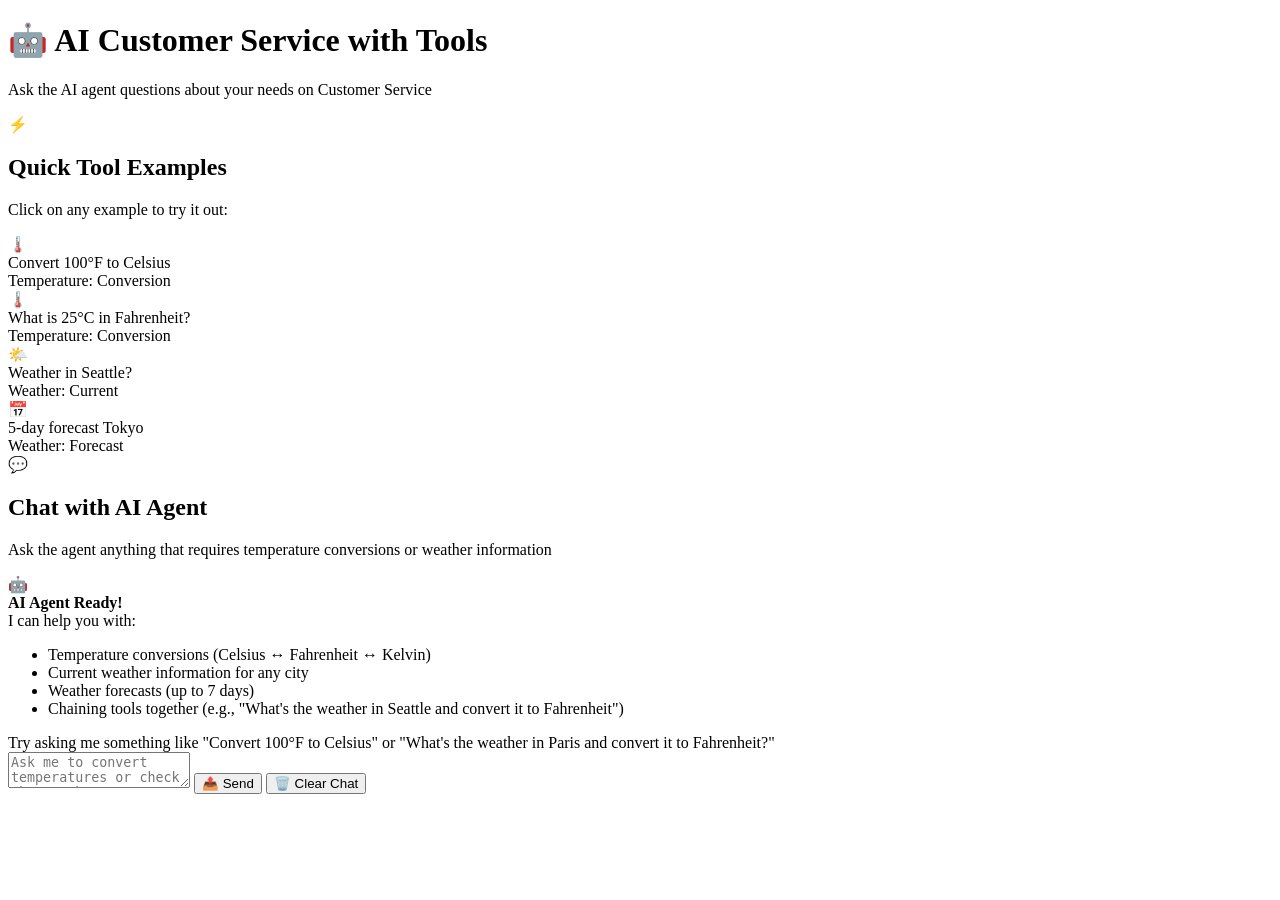
==== chat_customer_service_advanced/src/main/resources/templates/index.html @ 7b98d09e "feat: Add advanced customer service chat functionality with AI tools - Implemented conversation-chat" ====
<!DOCTYPE html>
<html xmlns:th="http://www.thymeleaf.org">

<head>
  <meta charset="UTF-8">
  <meta name="viewport" content="width=device-width, initial-scale=1.0">
  <title>Customer Service with AI Tools</title>

  <link rel="stylesheet" th:href="@{/css/style.css}">
</head>

<body>
  <div class="container">
    <div class="header">
      <h1>🤖 AI Customer Service with Tools</h1>
      <p>Ask the AI agent questions about your needs on Customer Service</p>
    </div>

    <!-- Quick Tools Section -->
    <div class="section-card">
      <div class="section-header">
        <span class="section-icon">⚡</span>
        <h2>Quick Tool Examples</h2>
      </div>
      <div class="section-body">
        <p class="help-text">Click on any example to try it out:</p>

        <div class="examples-grid">
          <div class="example-card" onclick="tryExample('Convert 100°F to Celsius')">
            <div class="example-icon">🌡️</div>
            <div class="example-text">Convert 100°F to Celsius</div>
            <div class="example-tool">Temperature: Conversion</div>
          </div>

          <div class="example-card" onclick="tryExample('What is 25°C in Fahrenheit?')">
            <div class="example-icon">🌡️</div>
            <div class="example-text">What is 25°C in Fahrenheit?</div>
            <div class="example-tool">Temperature: Conversion</div>
          </div>

          <div class="example-card" onclick="tryExample('What is the weather in Seattle?')">
            <div class="example-icon">🌤️</div>
            <div class="example-text">Weather in Seattle?</div>
            <div class="example-tool">Weather: Current</div>
          </div>

          <div class="example-card" onclick="tryExample('Get the 5-day forecast for Tokyo')">
            <div class="example-icon">📅</div>
            <div class="example-text">5-day forecast Tokyo</div>
            <div class="example-tool">Weather: Forecast</div>
          </div>

        </div>
      </div>
    </div>

    <!-- Chat Section -->
    <div class="section-card">
      <div class="section-header">
        <span class="section-icon">💬</span>
        <h2>Chat with AI Agent</h2>
      </div>
      <div class="section-body">
        <p class="help-text">Ask the agent anything that requires temperature conversions or weather information</p>

        <div class="chat-container" id="chatContainer">
          <div class="welcome-message">
            <div class="bot-icon">🤖</div>
            <div class="message-text">
              <strong>AI Agent Ready!</strong><br>
              I can help you with:
              <ul>
                <li>Temperature conversions (Celsius ↔ Fahrenheit ↔ Kelvin)</li>
                <li>Current weather information for any city</li>
                <li>Weather forecasts (up to 7 days)</li>
                <li>Chaining tools together (e.g., "What's the weather in Seattle and convert it to Fahrenheit")</li>
              </ul>
              Try asking me something like "Convert 100°F to Celsius" or "What's the weather in Paris and convert it to
              Fahrenheit?"
            </div>
          </div>
        </div>

        <div class="input-container">
          <textarea id="messageInput" placeholder="Ask me to convert temperatures or check the weather..."
            rows="2"></textarea>

          <button id="sendButton" class="btn btn-primary">
            <span class="btn-icon">📤</span> Send
          </button>

          <button id="clearButton" class="btn btn-secondary">
            <span class="btn-icon">🗑️</span> Clear Chat
          </button>
        </div>
      </div>
    </div>

  </div>

  <script th:src="@{/js/markdown.js}"></script>
  <script th:src="@{/js/conversation-chat-advanced.js(v=2)}"></script>
</body>

</html>
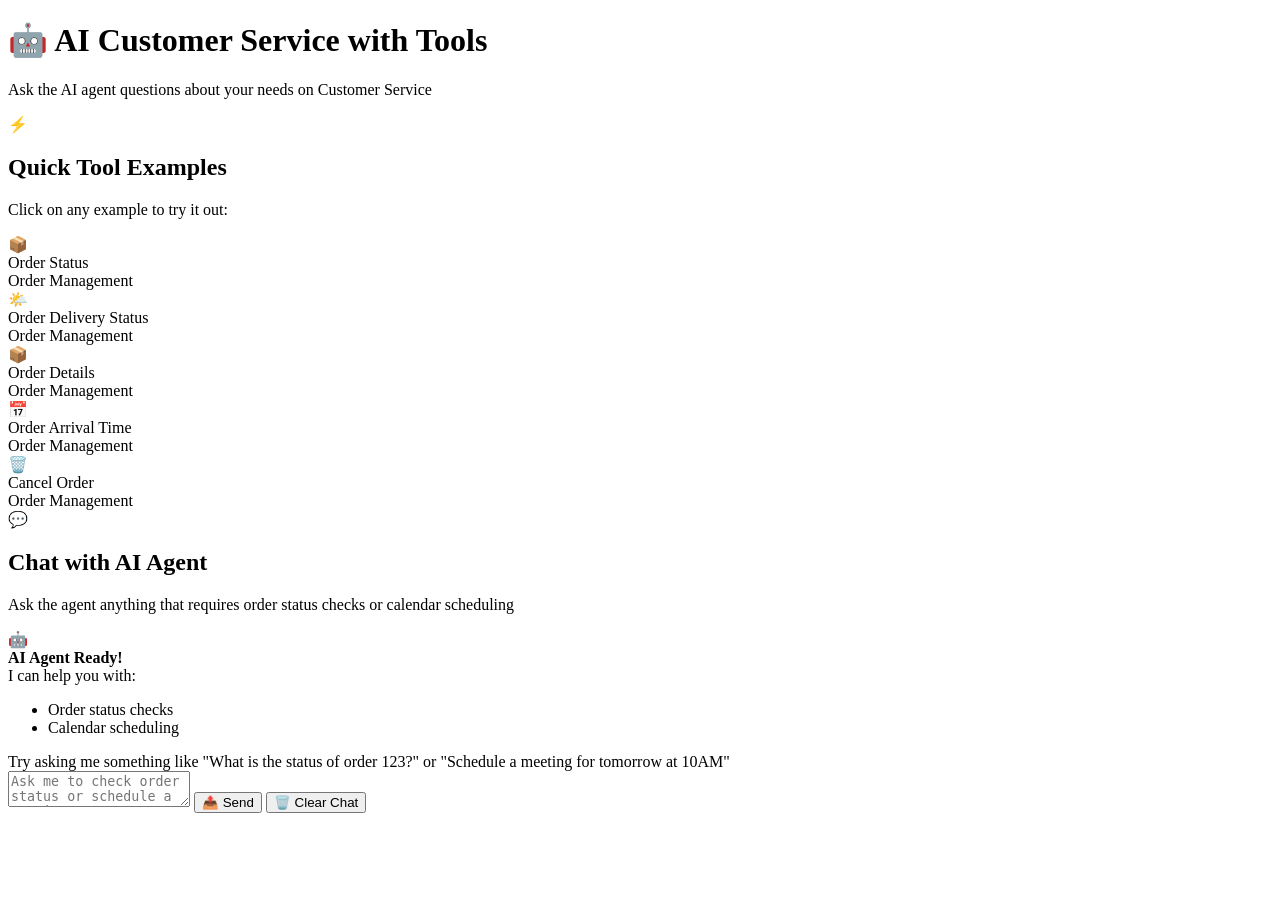
==== commit 68a9fa06: "feat: Implement order cancellation feature with confirmation process - Added CancellationConfirmatio" ====
--- a/chat_customer_service_advanced/src/main/resources/templates/index.html
+++ b/chat_customer_service_advanced/src/main/resources/templates/index.html
@@ -26,28 +26,34 @@
         <p class="help-text">Click on any example to try it out:</p>
 
         <div class="examples-grid">
-          <div class="example-card" onclick="tryExample('Convert 100°F to Celsius')">
-            <div class="example-icon">🌡️</div>
-            <div class="example-text">Convert 100°F to Celsius</div>
-            <div class="example-tool">Temperature: Conversion</div>
+          <div class="example-card" onclick="tryExample('What is the status of Order 123?')">
+            <div class="example-icon">📦</div>
+            <div class="example-text">Order Status</div>
+            <div class="example-tool">Order Management</div>
           </div>
 
-          <div class="example-card" onclick="tryExample('What is 25°C in Fahrenheit?')">
-            <div class="example-icon">🌡️</div>
-            <div class="example-text">What is 25°C in Fahrenheit?</div>
-            <div class="example-tool">Temperature: Conversion</div>
+          <div class="example-card" onclick="tryExample('Has order 456 been delivered?')">
+            <div class="example-icon">🌤️</div>
+            <div class="example-text">Order Delivery Status</div>
+            <div class="example-tool">Order Management</div>
           </div>
 
-          <div class="example-card" onclick="tryExample('What is the weather in Seattle?')">
-            <div class="example-icon">🌤️</div>
-            <div class="example-text">Weather in Seattle?</div>
-            <div class="example-tool">Weather: Current</div>
+          <div class="example-card" onclick="tryExample('Give the details of the 456 order?')">
+            <div class="example-icon">📦</div>
+            <div class="example-text">Order Details</div>
+            <div class="example-tool">Order Management</div>
           </div>
 
-          <div class="example-card" onclick="tryExample('Get the 5-day forecast for Tokyo')">
+          <div class="example-card" onclick="tryExample('When my order arrive?')">
             <div class="example-icon">📅</div>
-            <div class="example-text">5-day forecast Tokyo</div>
-            <div class="example-tool">Weather: Forecast</div>
+            <div class="example-text">Order Arrival Time</div>
+            <div class="example-tool">Order Management</div>
+          </div>
+
+          <div class="example-card" onclick="tryExample('Cancel order 999 and refund the amount')">
+            <div class="example-icon">🗑️</div>
+            <div class="example-text">Cancel Order</div>
+            <div class="example-tool">Order Management</div>
           </div>
 
         </div>
@@ -61,7 +67,7 @@
         <h2>Chat with AI Agent</h2>
       </div>
       <div class="section-body">
-        <p class="help-text">Ask the agent anything that requires temperature conversions or weather information</p>
+        <p class="help-text">Ask the agent anything that requires order status checks or calendar scheduling</p>
 
         <div class="chat-container" id="chatContainer">
           <div class="welcome-message">
@@ -70,19 +76,17 @@
               <strong>AI Agent Ready!</strong><br>
               I can help you with:
               <ul>
-                <li>Temperature conversions (Celsius ↔ Fahrenheit ↔ Kelvin)</li>
-                <li>Current weather information for any city</li>
-                <li>Weather forecasts (up to 7 days)</li>
-                <li>Chaining tools together (e.g., "What's the weather in Seattle and convert it to Fahrenheit")</li>
+                <li>Order status checks</li>
+                <li>Calendar scheduling</li>
               </ul>
-              Try asking me something like "Convert 100°F to Celsius" or "What's the weather in Paris and convert it to
-              Fahrenheit?"
+              Try asking me something like "What is the status of order 123?" or "Schedule a meeting for tomorrow at
+              10AM"
             </div>
           </div>
         </div>
 
         <div class="input-container">
-          <textarea id="messageInput" placeholder="Ask me to convert temperatures or check the weather..."
+          <textarea id="messageInput" placeholder="Ask me to check order status or schedule a meeting..."
             rows="2"></textarea>
 
           <button id="sendButton" class="btn btn-primary">
@@ -99,7 +103,7 @@
   </div>
 
   <script th:src="@{/js/markdown.js}"></script>
-  <script th:src="@{/js/conversation-chat-advanced.js(v=2)}"></script>
+  <script th:src="@{/js/conversation-chat-advanced.js(v=3)}"></script>
 </body>
 
 </html>
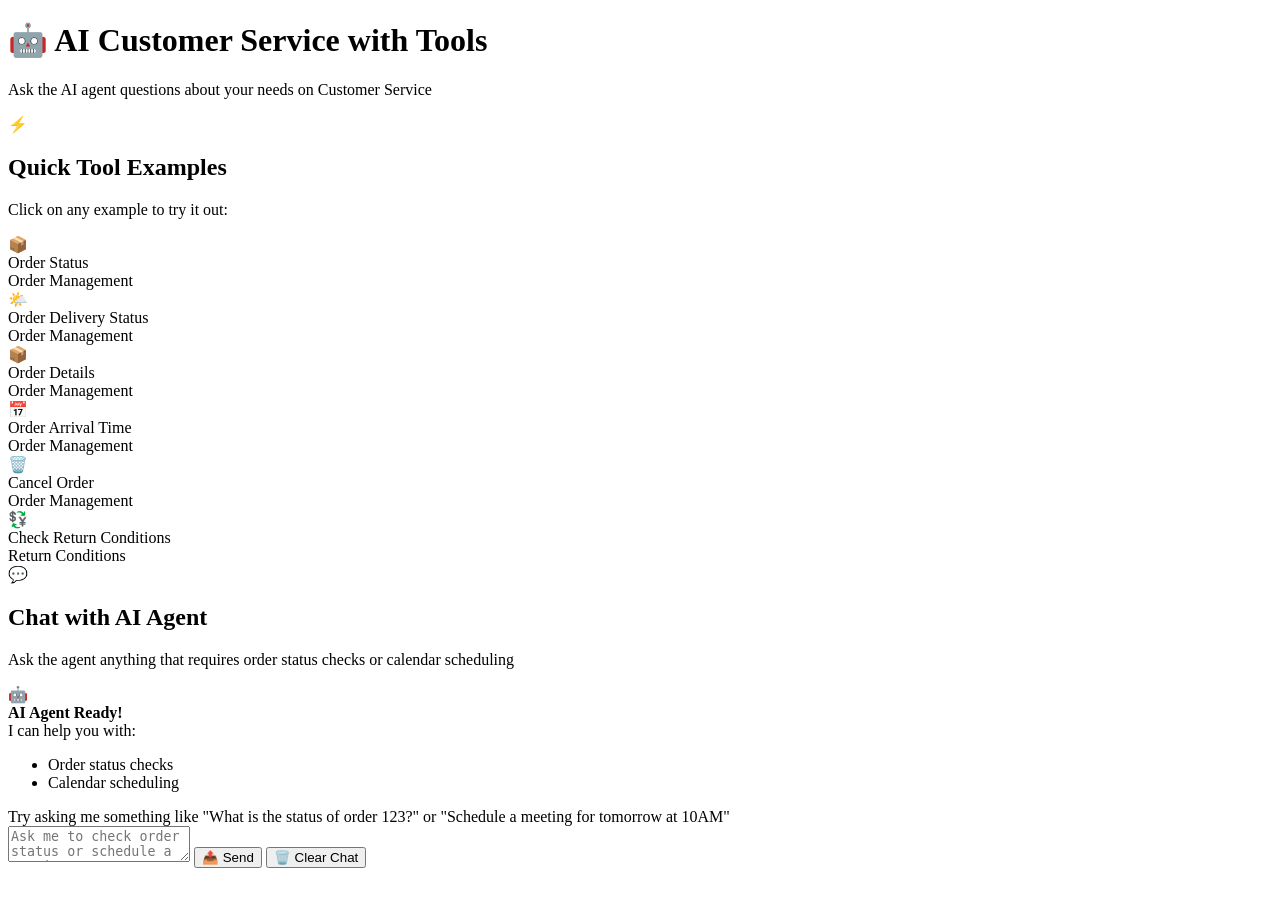
==== commit 5b1abf37: "feat: Intégrer le service client MCP avec gestion des politiques de retour et mise à jour des dépend" ====
--- a/chat_customer_service_advanced/src/main/resources/templates/index.html
+++ b/chat_customer_service_advanced/src/main/resources/templates/index.html
@@ -56,6 +56,13 @@
             <div class="example-tool">Order Management</div>
           </div>
 
+          <div class="example-card"
+            onclick="tryExample('What is the return period for the clothes, and what are the conditions?')">
+            <div class="example-icon">💱</div>
+            <div class="example-text">Check Return Conditions</div>
+            <div class="example-tool">Return Conditions</div>
+          </div>
+
         </div>
       </div>
     </div>
